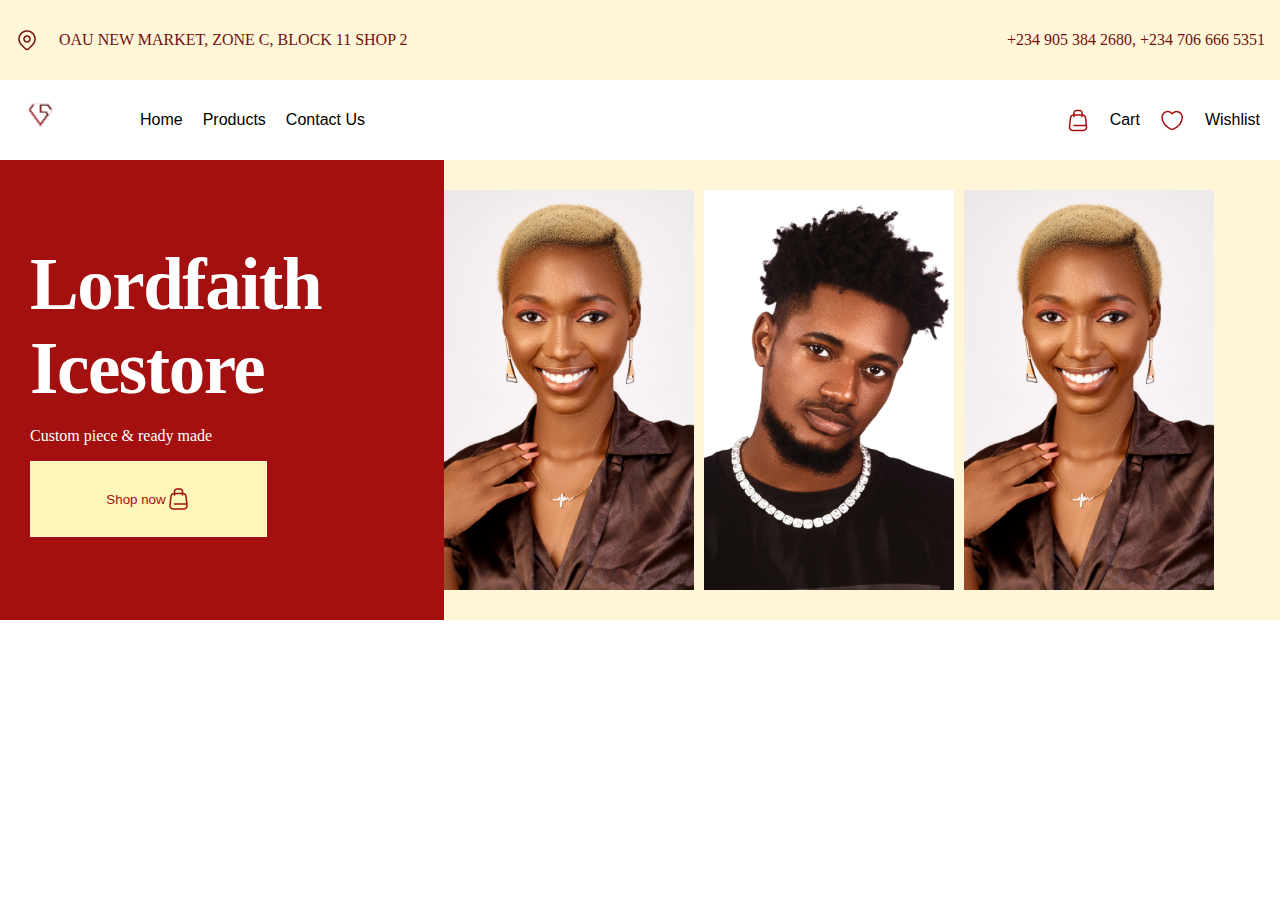
==== index.html @ 90802c3e "intro section added" ====
<!DOCTYPE html>
<html lang="en">
<head>
    <meta charset="UTF-8">
    <meta http-equiv="X-UA-Compatible" content="IE=edge">
    <meta name="viewport" content="width=device-width, initial-scale=1.0">
    <link rel="stylesheet" href="css/style.css">
    <title>Lord Faith Store</title>
</head>
<body>
    <nav>
        <div class="nav__one">
            <img src="img/LocationMarkerOutline.png" alt="">
            <p>OAU NEW MARKET, ZONE C, BLOCK 11 SHOP 2</p>
        </div>
       
        <p>+234 905 384 2680, +234 706 666 5351</p>
    </nav>
    <div class="nav__bottom">
        <div class="bottom__first">
            <img src="img/loggo 1.png" alt="">
            <ul>
                <li>Home</li>
                <li>Products</li>
                <li>Contact Us</li>
            </ul>
        </div>
        <div class="bottom__second">
            <div class="second__icon">
                <img src="img/shopping-bag.png" alt="">
                <p>Cart</p>
            </div>
            <div class="second__icon">
                <img src="img/heart.png" alt="">
                <p>Wishlist</p>
            </div>
        </div>
    </div>
    <div class="intro__all">
        <div class="intro">
            <div class="intro__contents">
                <h1>Lordfaith</h1>
                <h1>Icestore</h1>
                <p>Custom piece & ready made</p>
                
            </div>

            <button>
                Shop now
                <img src="img/shopping-bag (2).png" alt="">
            </button>
        
        </div>
        <div class="intro__imgs">
            <img src="img/Rectangle 22.png" alt="">
            <img src="img/Rectangle 21.png" alt="">
            <img src="img/Rectangle 22.png" alt="">
            <!-- <img src="img/Rectangle 23.png" alt=""> -->
        </div>
    </div>
  
</body>
</html>
---- css/style.css ----
body {
 margin: 0;
 padding: 0;
}

nav {
 display: flex;
 justify-content: space-between;
 align-items: center;
 background: #fff6d8;
 padding: 15px;
 color: #720f0f;
}

.nav__one {
 display: flex;
 align-items: center;
 
}

.nav__one>img {
 margin-right: 20px;
}

.nav__bottom {
 display: flex;
 align-items: center;
 justify-content: space-between;
 font-family: Arial, Helvetica, sans-serif;
}

.bottom__first {
 display: flex;
 align-items: center;
}

.bottom__first> img {
 height: 80px;
}

.bottom__first > ul {
 display: flex;
}

.bottom__first>ul>li {
 list-style: none;
 margin-left: 20px;
}

.bottom__second {
 display: flex;
 align-items: center;
}

.second__icon {
 display: flex;
 align-items: center;
 margin-right: 20px;
}

.second__icon>p {
 margin-left: 20px;
}
.intro__all {
 display: flex;
}
.intro {
 background: #a40f0f;
 width: 30%;
 color: #ffffff;
 height: 400px;
 display: flex;
 justify-content: center;
 /* align-items: center; */
 flex-direction: column;
 padding: 30px;
}
/* .intro__contents {
 text-align: center;
} */
.intro__contents >h1 {
 font-weight: 600;
 font-size: 73px;
 margin: 0;
 padding: 0;
 
 /* line-height: 76px; */
 letter-spacing: -0.02em;

}

.intro > button {
 width: 237px;
 height: 76px;
 background: #FFF6B9;
 color: #a40f0f;
 display: flex;
 justify-content: center;
 align-items: center;
 border:1px solid #fff6d8;
}

.intro__imgs {
 display: flex;
 align-items: center;
 background: #fff6d8;
 flex: 1;
}

.intro__imgs>img {
 margin-right: 10px;
 max-width: 400px;
 height:  400px;
}
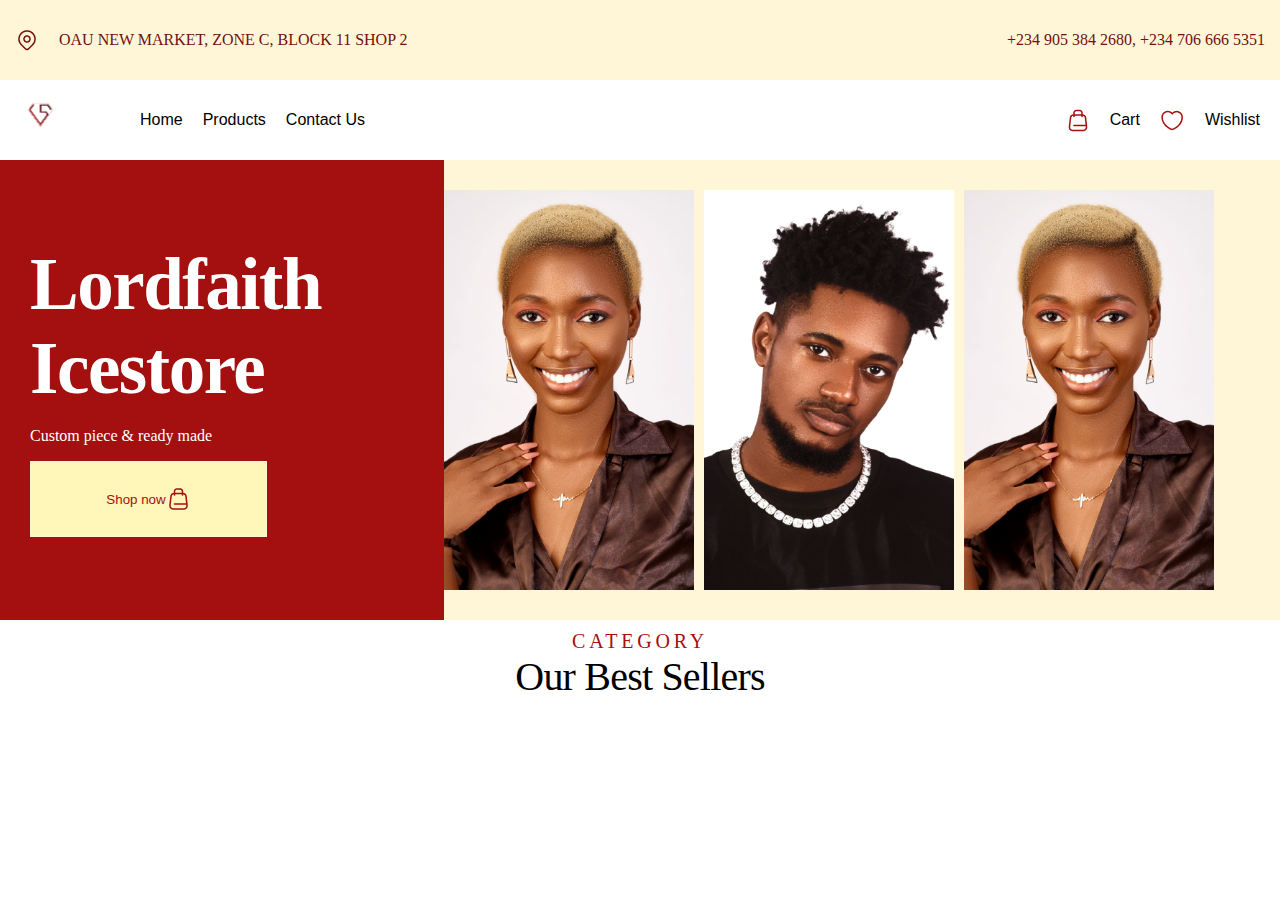
==== commit 0458a68f: "images for best sellers section added" ====
--- a/index.html
+++ b/index.html
@@ -58,6 +58,13 @@
             <!-- <img src="img/Rectangle 23.png" alt=""> -->
         </div>
     </div>
+    <section class="best__sellers">
+        <p>Category</p>
+        <h2>our best sellers</h2>
+    </section>
+    <section class="our__products">
+
+    </section>
   
 </body>
 </html>--- a/css/style.css
+++ b/css/style.css
@@ -111,4 +111,34 @@
  margin-right: 10px;
  max-width: 400px;
  height:  400px;
+}
+
+/* best sellers style */
+
+.best__sellers {
+ padding: 10px;
+}
+.best__sellers > p {
+ text-transform: uppercase;
+ text-align: center;
+ font-family: 'Figtree';
+ font-style: normal;
+ font-weight: 400;
+ font-size: 20px;
+ /* line-height: 76px; */
+ letter-spacing: 0.19em;
+ color: #A40F0F;
+ margin: 0;
+}
+
+.best__sellers > h2 {
+ text-transform: capitalize;
+ text-align: center;
+ font-family: 'Figtree';
+ font-style: normal;
+ font-weight: 400;
+ font-size: 40px;
+ /* line-height: 76px; */
+ letter-spacing: -0.02em;
+ margin: 0;
 }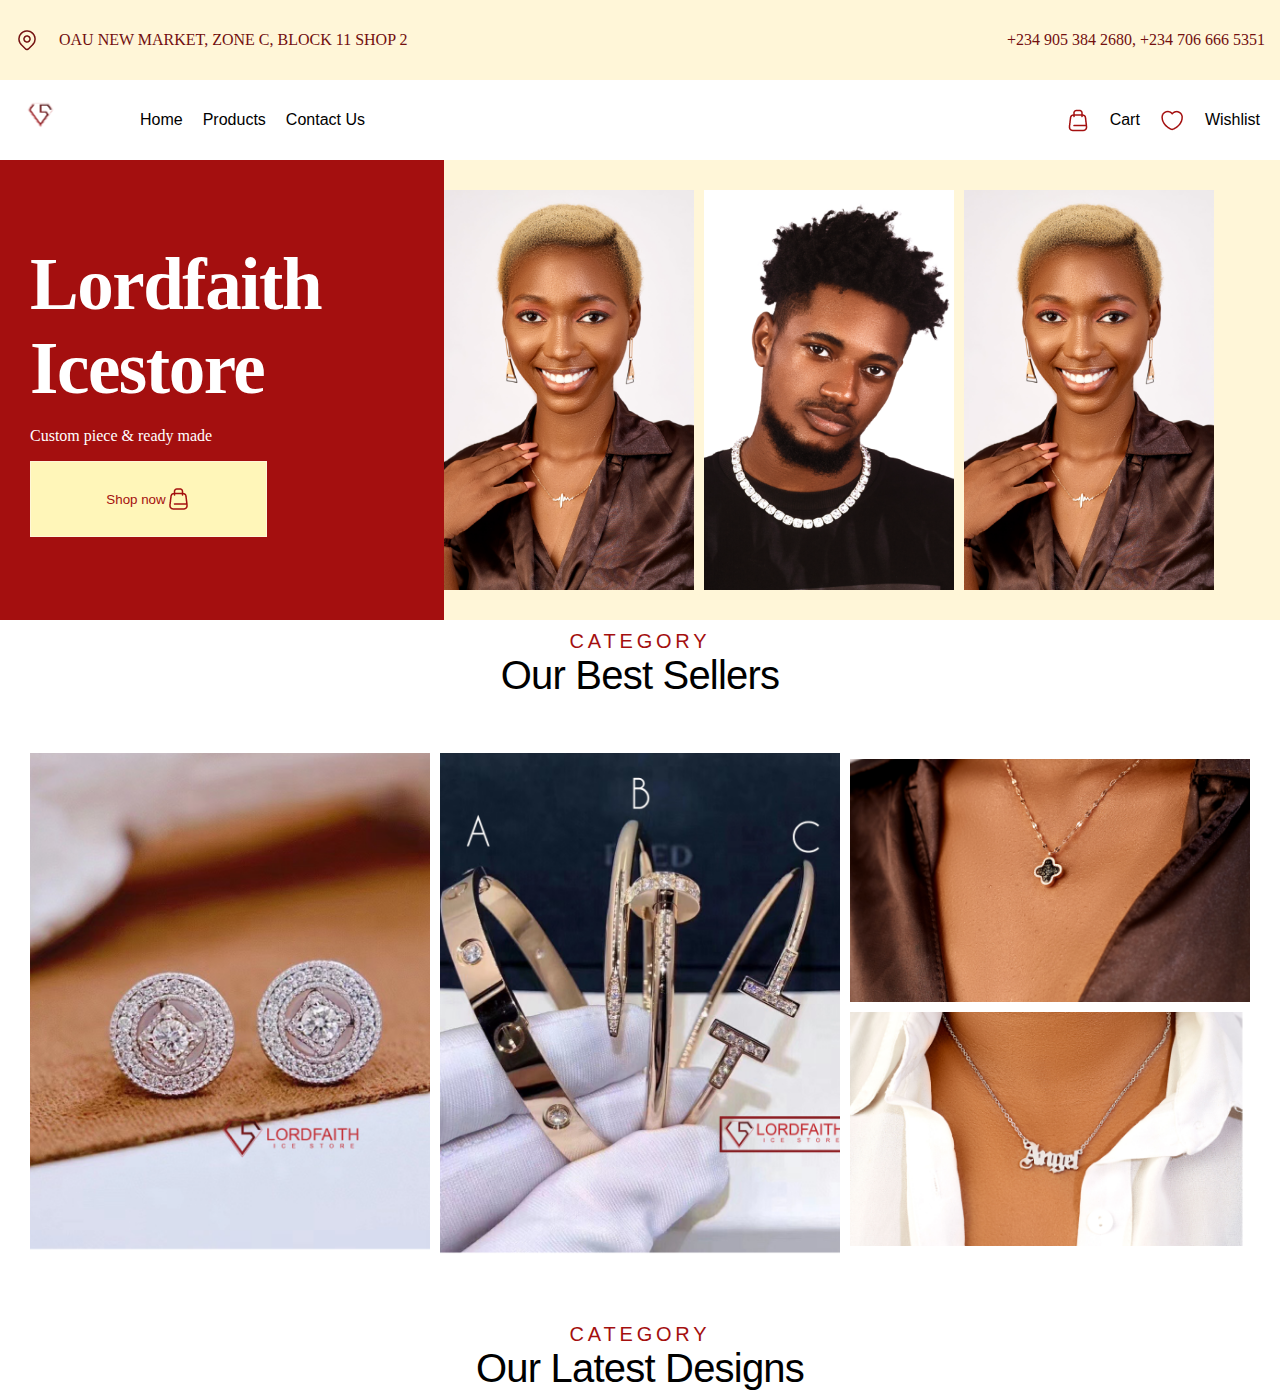
==== commit 8a35db8a: "completed best sellers section" ====
--- a/index.html
+++ b/index.html
@@ -61,9 +61,25 @@
     <section class="best__sellers">
         <p>Category</p>
         <h2>our best sellers</h2>
+
+        <div class="best__sellers_imgs">
+            <div class="img_one">
+                <img src="img/Rectangle 25.png" alt="">
+            </div>
+
+            <div class="img_two">
+                <img src="img/Rectangle 26.png" alt="">
+            </div>
+            <div class="img_three">
+                <img src="img/Rectangle 27.png" alt="">
+                <img src="img/Rectangle 28.png" alt="">
+
+            </div>
+        </div>
     </section>
     <section class="our__products">
-
+        <p>Category</p>
+        <h2>our latest designs</h2>
     </section>
   
 </body>
--- a/css/style.css
+++ b/css/style.css
@@ -117,6 +117,7 @@
 
 .best__sellers {
  padding: 10px;
+
 }
 .best__sellers > p {
  text-transform: uppercase;
@@ -129,6 +130,7 @@
  letter-spacing: 0.19em;
  color: #A40F0F;
  margin: 0;
+ font-family: Arial, Helvetica, sans-serif;
 }
 
 .best__sellers > h2 {
@@ -141,4 +143,59 @@
  /* line-height: 76px; */
  letter-spacing: -0.02em;
  margin: 0;
+ font-family: Arial, Helvetica, sans-serif;
+}
+
+.best__sellers_imgs {
+ display: flex;
+ /* flex-direction: column; */
+ justify-content: center;
+ align-items: center;
+ padding: 50px;
+}
+
+.img_one>img,
+.img_two> img,
+.img_three>img{
+ width: 400px;
+ margin: 5px;
+}
+
+.img_three {
+ display: flex;
+ flex-direction: column;
+ margin-bottom: 6px;
+ /* justify-content: space-between; */
+}
+
+/* our prducts style */
+.our__products  {
+
+}
+
+.our__products>p {
+ text-transform: uppercase;
+ text-align: center;
+ font-family: 'Figtree';
+ font-style: normal;
+ font-weight: 400;
+ font-size: 20px;
+ /* line-height: 76px; */
+ letter-spacing: 0.19em;
+ color: #A40F0F;
+ margin: 0;
+ font-family: Arial, Helvetica, sans-serif;
+}
+
+.our__products>h2 {
+ text-transform: capitalize;
+ text-align: center;
+ font-family: 'Figtree';
+ font-style: normal;
+ font-weight: 400;
+ font-size: 40px;
+ /* line-height: 76px; */
+ letter-spacing: -0.02em;
+ margin: 0;
+ font-family: Arial, Helvetica, sans-serif;
 }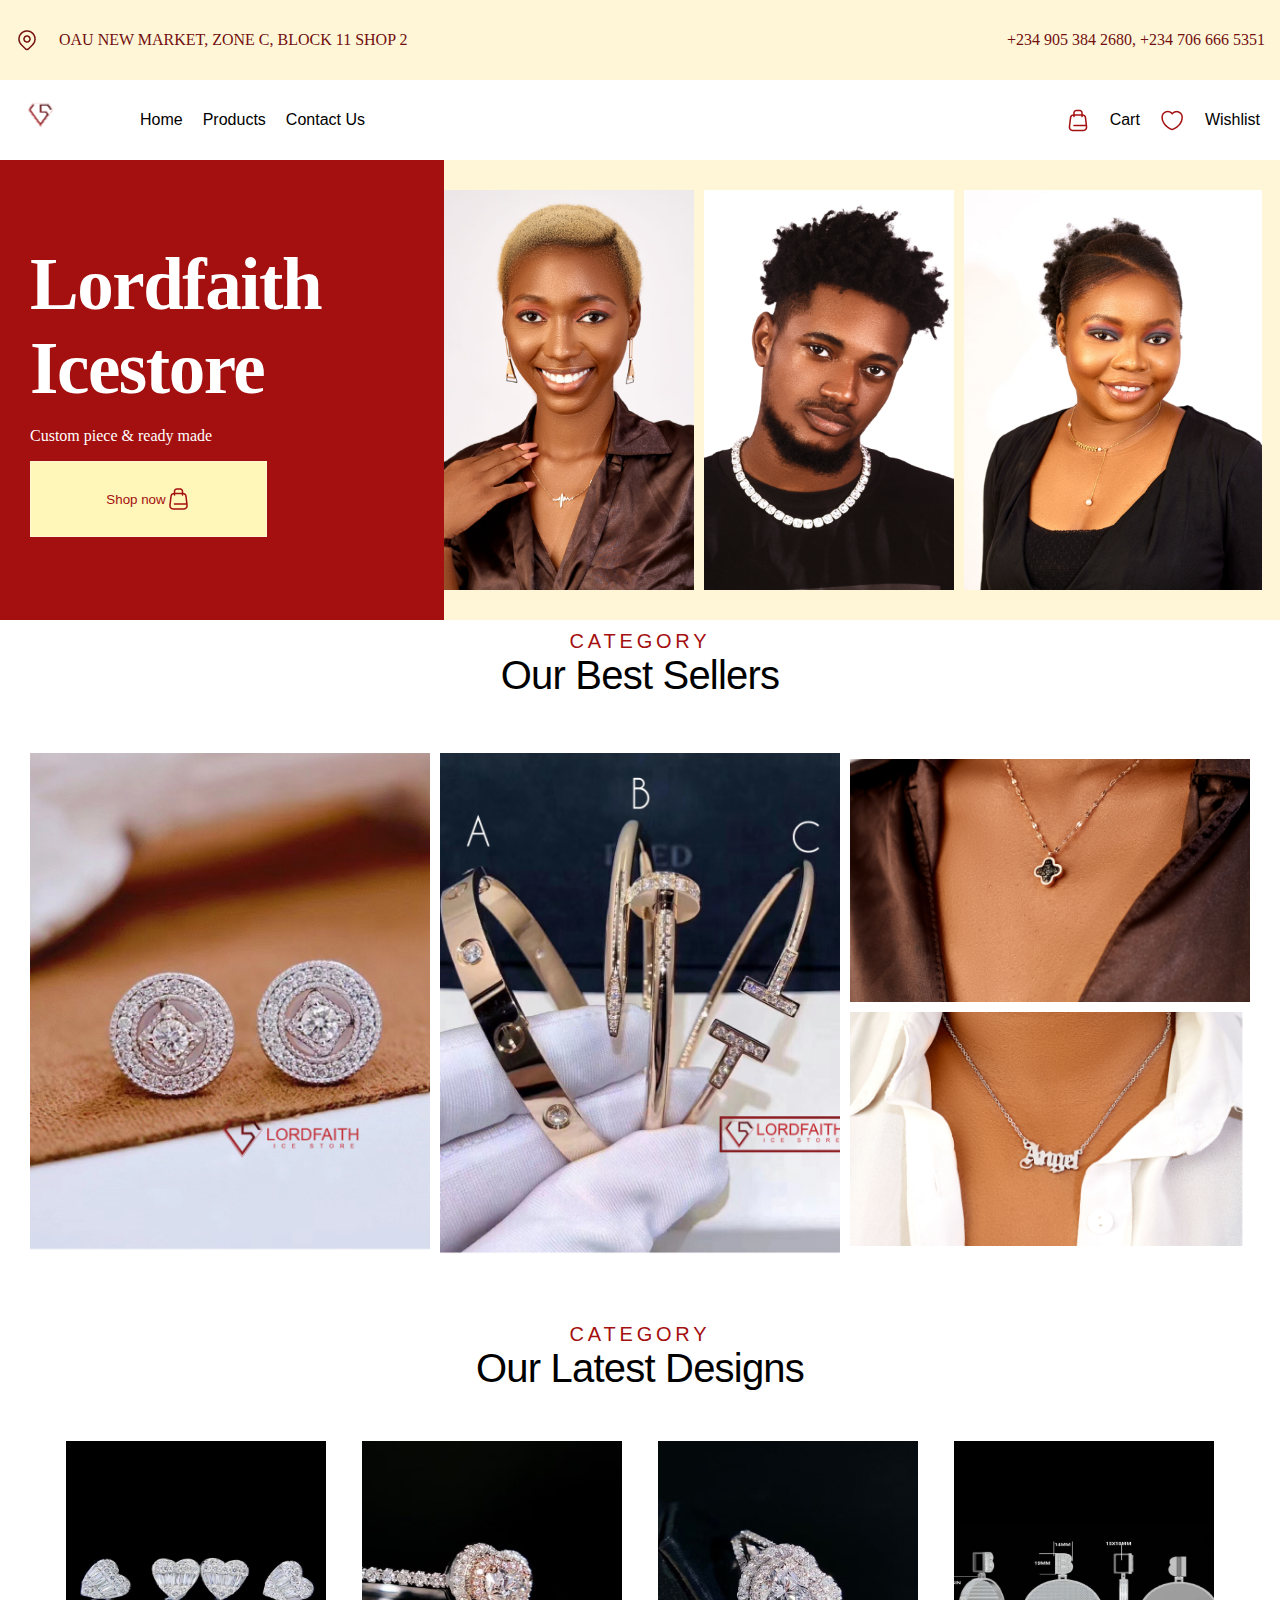
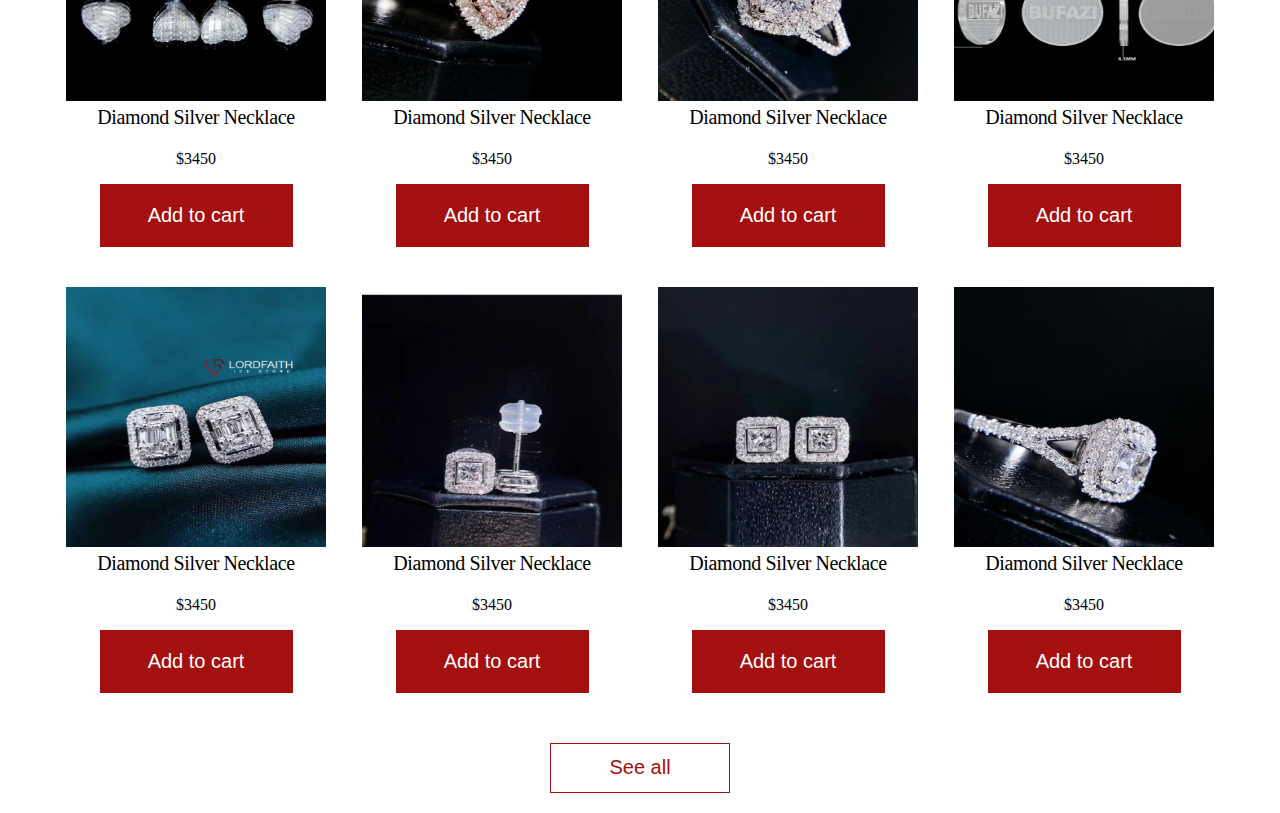
==== commit eac0a102: "our products section" ====
--- a/index.html
+++ b/index.html
@@ -54,8 +54,8 @@
         <div class="intro__imgs">
             <img src="img/Rectangle 22.png" alt="">
             <img src="img/Rectangle 21.png" alt="">
-            <img src="img/Rectangle 22.png" alt="">
-            <!-- <img src="img/Rectangle 23.png" alt=""> -->
+            <!-- <img src="img/Rectangle 22.png" alt=""> -->
+            <img src="img/Rectangle 23 (2).png" alt="">
         </div>
     </div>
     <section class="best__sellers">
@@ -80,6 +80,91 @@
     <section class="our__products">
         <p>Category</p>
         <h2>our latest designs</h2>
+
+        <div class="all__products">
+            <!-- single product -->
+            <div class="product__details">
+                <img src="img/Rectangle 29.png" alt="">
+                
+                <h2>Diamond Silver Necklace</h2>
+                <p>$3450</p>
+                <button>Add to cart</button>
+            </div>
+            <!-- end of sinle product -->
+
+            <!-- single product -->
+            <div class="product__details">
+                <img src="img/Rectangle 29 (1).png" alt="">
+            
+                <h2>Diamond Silver Necklace</h2>
+                <p>$3450</p>
+                <button>Add to cart</button>
+            </div>
+            <!-- end of sinle product -->
+
+            <!-- single product -->
+            <div class="product__details">
+                <img src="img/Rectangle 29 (2).png" alt="">
+            
+                <h2>Diamond Silver Necklace</h2>
+                <p>$3450</p>
+                <button>Add to cart</button>
+            </div>
+            <!-- end of sinle product -->
+
+            <!-- single product -->
+            <div class="product__details">
+                <img src="img/Rectangle 29 (3).png" alt="">
+            
+                <h2>Diamond Silver Necklace</h2>
+                <p>$3450</p>
+                <button>Add to cart</button>
+            </div>
+            <!-- end of sinle product -->
+
+            <!-- single product -->
+            <div class="product__details">
+                <img src="img/Rectangle 29 (4).png" alt="">
+            
+                <h2>Diamond Silver Necklace</h2>
+                <p>$3450</p>
+                <button>Add to cart</button>
+            </div>
+            <!-- end of sinle product -->
+
+            <!-- single product -->
+            <div class="product__details">
+                <img src="img/Rectangle 29 (5).png" alt="">
+            
+                <h2>Diamond Silver Necklace</h2>
+                <p>$3450</p>
+                <button>Add to cart</button>
+            </div>
+            <!-- end of sinle product -->
+
+            <!-- single product -->
+            <div class="product__details">
+                <img src="img/Rectangle 29 (6).png" alt="">
+            
+                <h2>Diamond Silver Necklace</h2>
+                <p>$3450</p>
+                <button>Add to cart</button>
+            </div>
+            <!-- end of sinle product -->
+
+            <!-- single product -->
+            <div class="product__details">
+                <img src="img/Rectangle 29 (7).png" alt="">
+            
+                <h2>Diamond Silver Necklace</h2>
+                <p>$3450</p>
+                <button>Add to cart</button>
+            </div>
+            <!-- end of sinle product -->
+        </div>
+        <div class="see_all">
+            <button>See all</button>
+        </div>
     </section>
   
 </body>
--- a/css/style.css
+++ b/css/style.css
@@ -170,7 +170,7 @@
 
 /* our prducts style */
 .our__products  {
-
+  margin-bottom: 20px;
 }
 
 .our__products>p {
@@ -198,4 +198,71 @@
  letter-spacing: -0.02em;
  margin: 0;
  font-family: Arial, Helvetica, sans-serif;
+}
+
+.all__products {
+ display: flex;
+ flex-wrap:  wrap;
+ justify-content: space-evenly;
+ padding: 30px;
+
+}
+
+.product__details {
+ display: flex;
+ justify-content: center;
+ align-items: center;
+ flex-direction: column;
+ max-width: 350px;
+ margin: 20px 0;
+}
+
+.product__details > img {
+ width: 260px;
+ height: 260px;
+}
+
+.product__details > h2 {
+ text-align: center;
+ font-family: 'Figtree';
+ font-style: normal;
+ font-weight: 500;
+ font-size: 20px;
+ letter-spacing: -0.02em;
+ margin: 5px;
+}
+
+.product__details > h2 {
+ font-family: 'Figtree';
+ font-style: normal;
+ font-weight: 400;
+ font-size: 20px;
+ letter-spacing: -0.02em;
+ margin: 5px;
+}
+
+.product__details > button {
+ width: 193px;
+ height: 63px;
+ background: #A40F0F;
+ color: #ffffff;
+ border: 1px solid #A40F0F;
+ font-size: 20px;
+ font-weight: 500;
+}
+
+.see_all {
+ display: flex;
+ justify-content: center;
+ align-items: center;
+}
+
+.see_all>button {
+ width: 180px;
+ height: 50px;
+ background: #ffffff;
+ color: #A40F0F;
+ border: 1px solid #A40F0F;
+ font-size: 20px;
+ font-weight: 500;
 }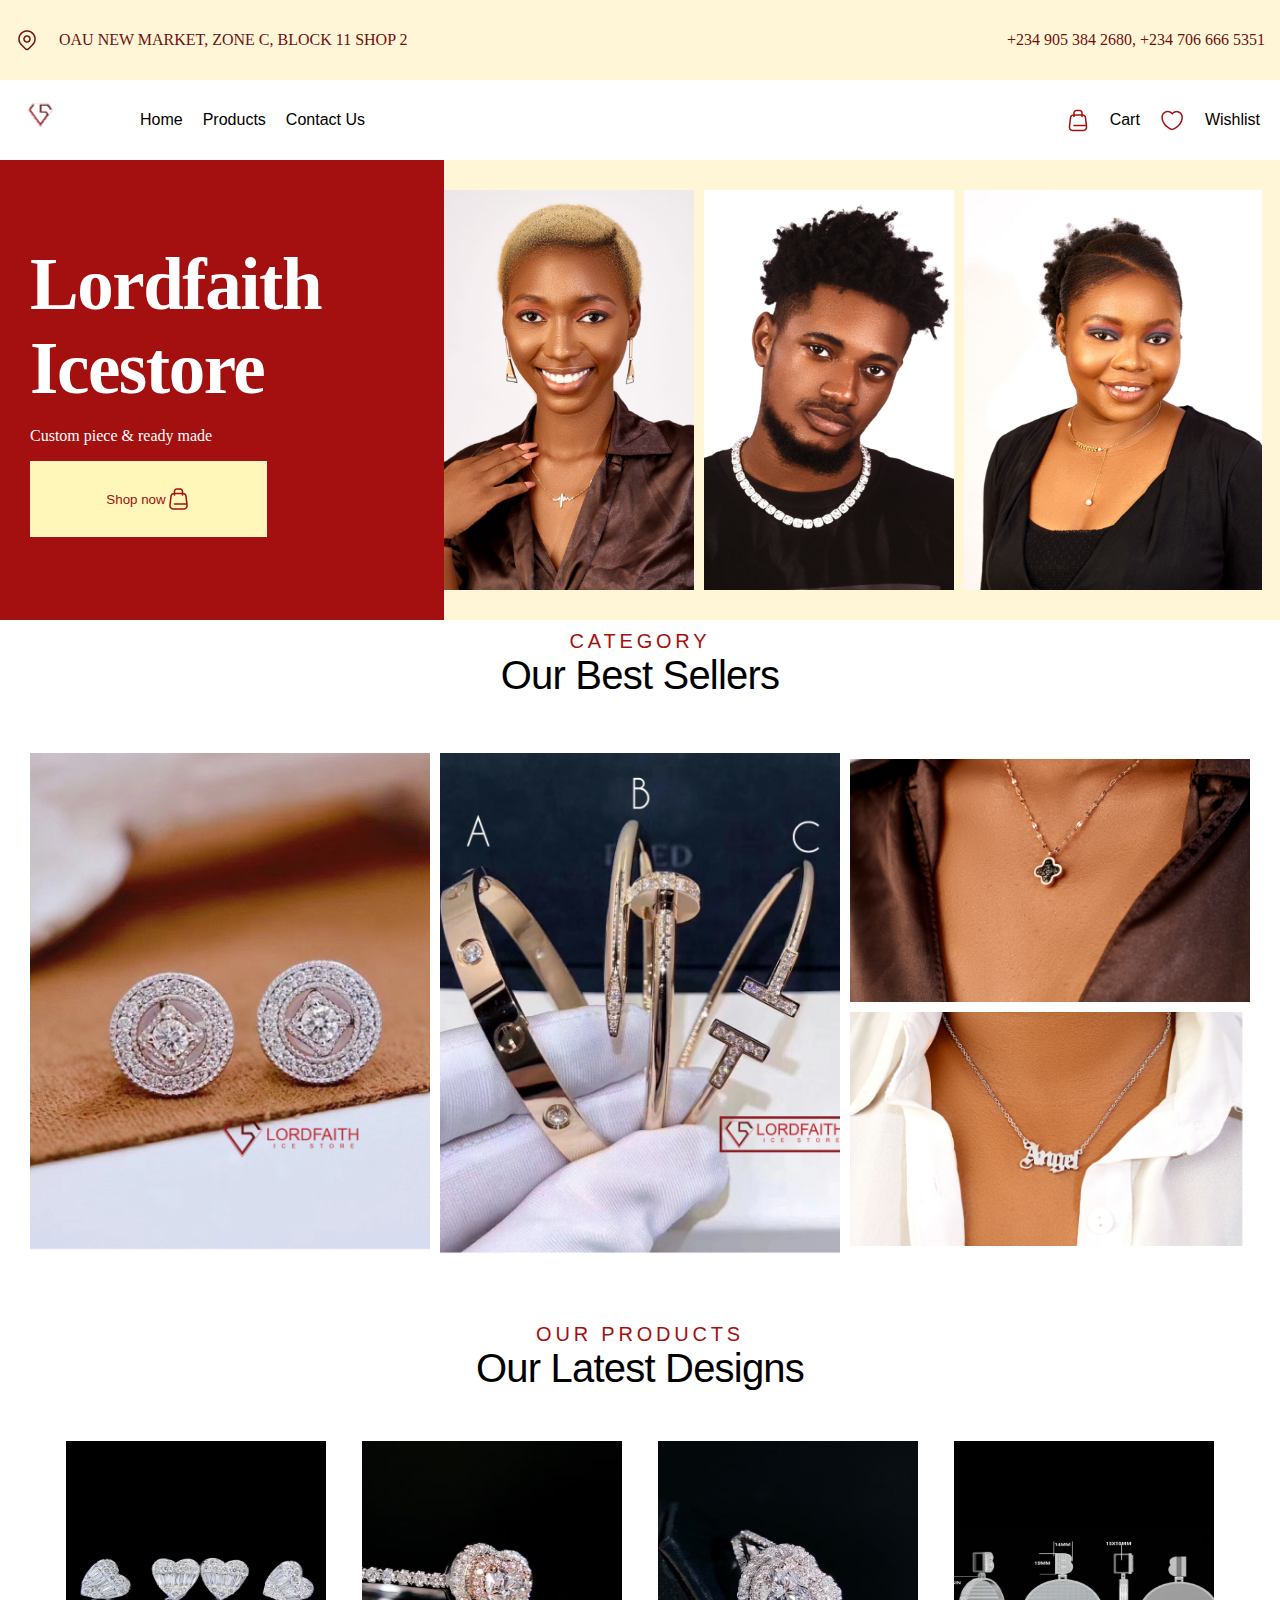
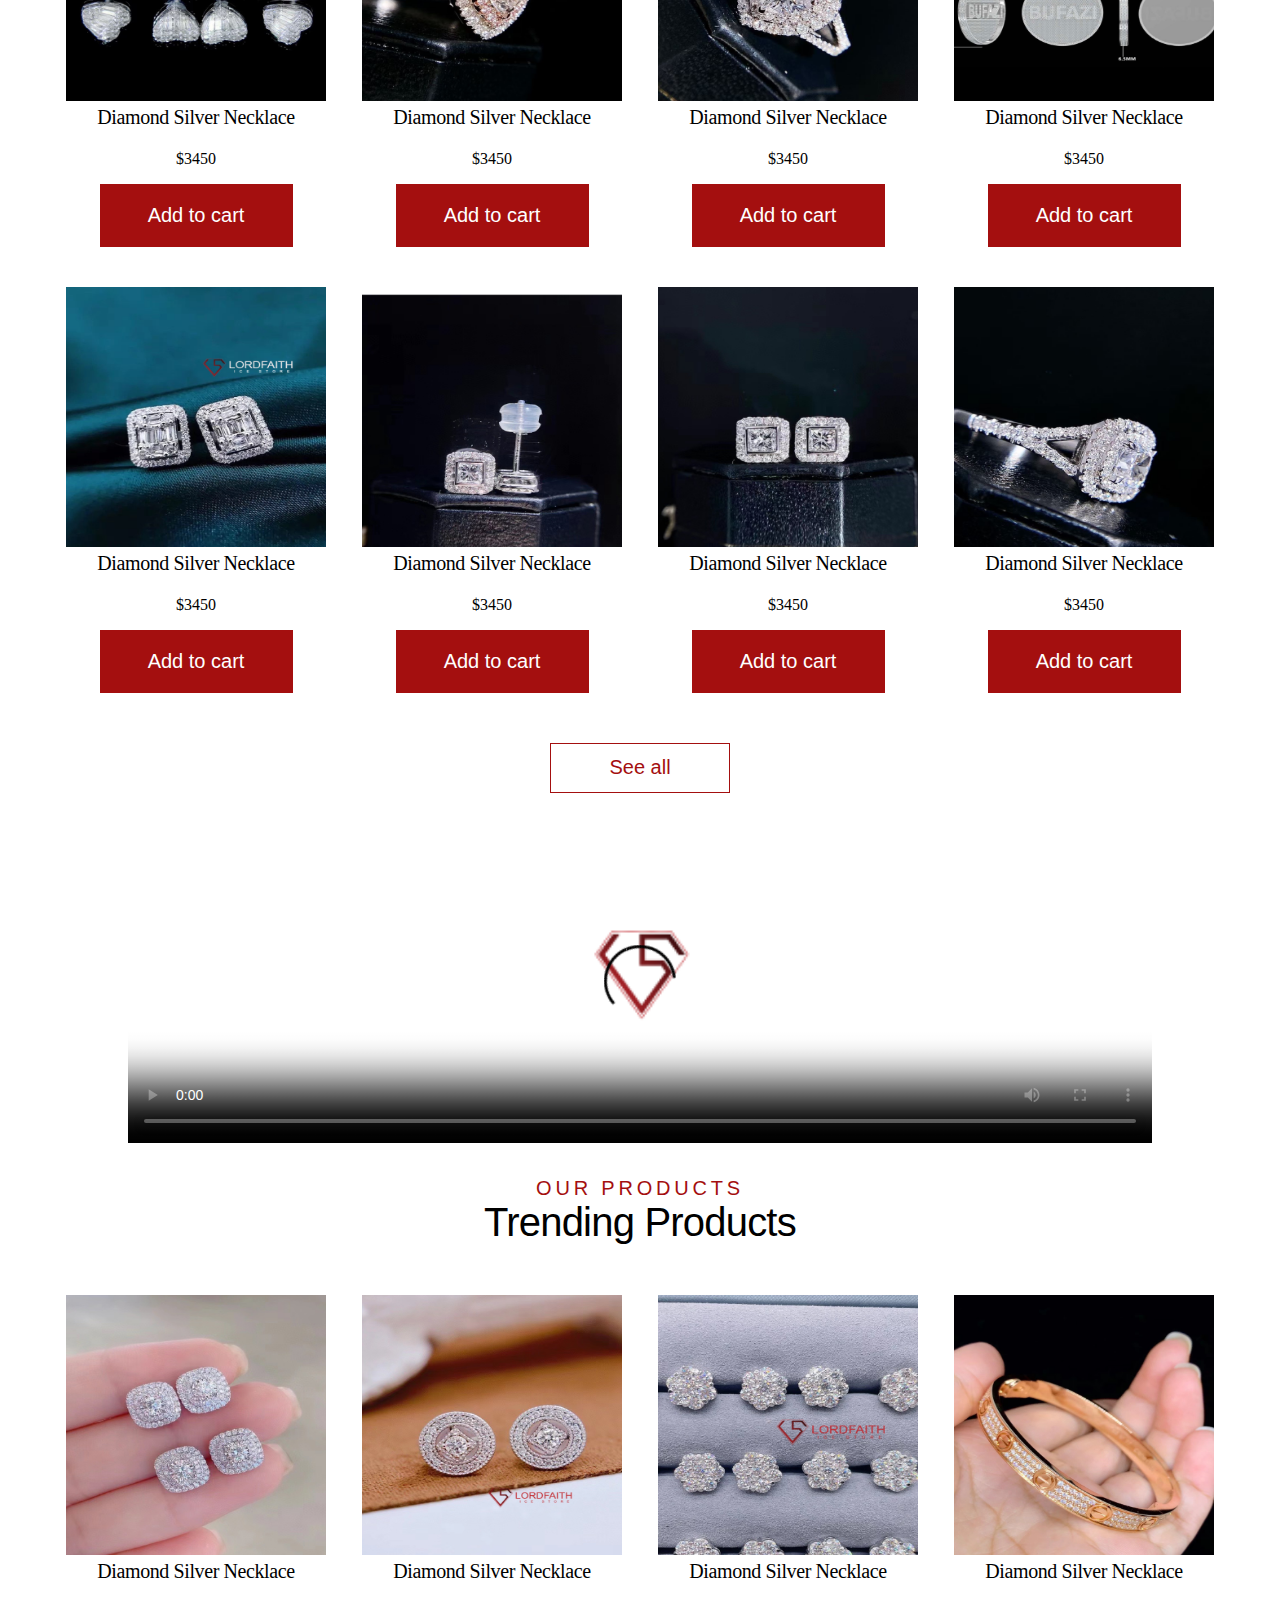
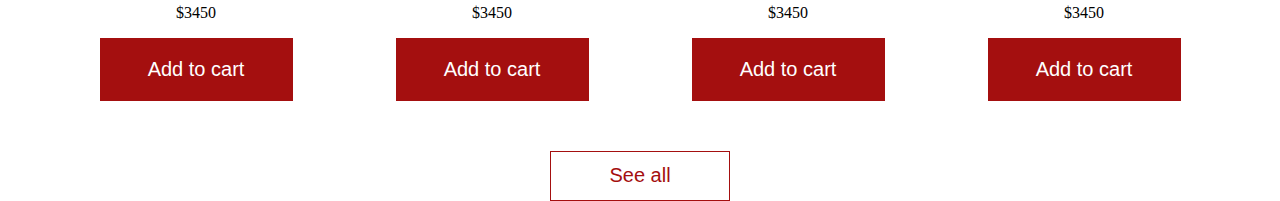
==== commit 540a2dbc: "trending products and video section added" ====
--- a/index.html
+++ b/index.html
@@ -78,7 +78,7 @@
         </div>
     </section>
     <section class="our__products">
-        <p>Category</p>
+        <p>our products</p>
         <h2>our latest designs</h2>
 
         <div class="all__products">
@@ -166,6 +166,62 @@
             <button>See all</button>
         </div>
     </section>
-  
+    <section class="video__section">
+        <div class="video-controls hidden" id="video-controls">
+             <video src="" controls poster="img/loggo 1.png"></video>
+        </div>
+       
+    </section>
+    <section class="trending__products">
+        <p>our products</p>
+        <h2>trending products</h2>
+        
+        <div class="all__products">
+            <!-- single product -->
+            <div class="product__details">
+                <img src="img/Rectangle 29 (8).png" alt="">
+        
+                <h2>Diamond Silver Necklace</h2>
+                <p>$3450</p>
+                <button>Add to cart</button>
+            </div>
+            <!-- end of sinle product -->
+
+            <!-- single product -->
+            <div class="product__details">
+                <img src="img/Rectangle 29 (9).png" alt="">
+            
+                <h2>Diamond Silver Necklace</h2>
+                <p>$3450</p>
+                <button>Add to cart</button>
+            </div>
+            <!-- end of sinle product -->
+
+            <!-- single product -->
+            <div class="product__details">
+                <img src="img/Rectangle 29 (10).png" alt="">
+            
+                <h2>Diamond Silver Necklace</h2>
+                <p>$3450</p>
+                <button>Add to cart</button>
+            </div>
+            <!-- end of sinle product -->
+
+            <!-- single product -->
+            <div class="product__details">
+                <img src="img/Rectangle 29 (11).png" alt="">
+            
+                <h2>Diamond Silver Necklace</h2>
+                <p>$3450</p>
+                <button>Add to cart</button>
+            </div>
+            <!-- end of sinle product -->
+        </div>
+
+        <div class="see_all">
+            <button>See all</button>
+        </div>
+    </section>
+  <script src="js/index.js"></script>
 </body>
 </html>--- a/css/style.css
+++ b/css/style.css
@@ -173,6 +173,7 @@
   margin-bottom: 20px;
 }
 
+.trending__products>p,
 .our__products>p {
  text-transform: uppercase;
  text-align: center;
@@ -186,7 +187,7 @@
  margin: 0;
  font-family: Arial, Helvetica, sans-serif;
 }
-
+.trending__products>h2,
 .our__products>h2 {
  text-transform: capitalize;
  text-align: center;
@@ -265,4 +266,22 @@
  border: 1px solid #A40F0F;
  font-size: 20px;
  font-weight: 500;
+}
+
+.see_all>button:hover {
+  background:#A40F0F ;
+   color: #ffffff;
+}
+
+/* video section */
+.video__section {
+ display: flex;
+ justify-content: center;
+ align-items: center;
+ padding: 30px;
+}
+
+.video-controls > video {
+ width: 80vw;
+ height: 300px;
 }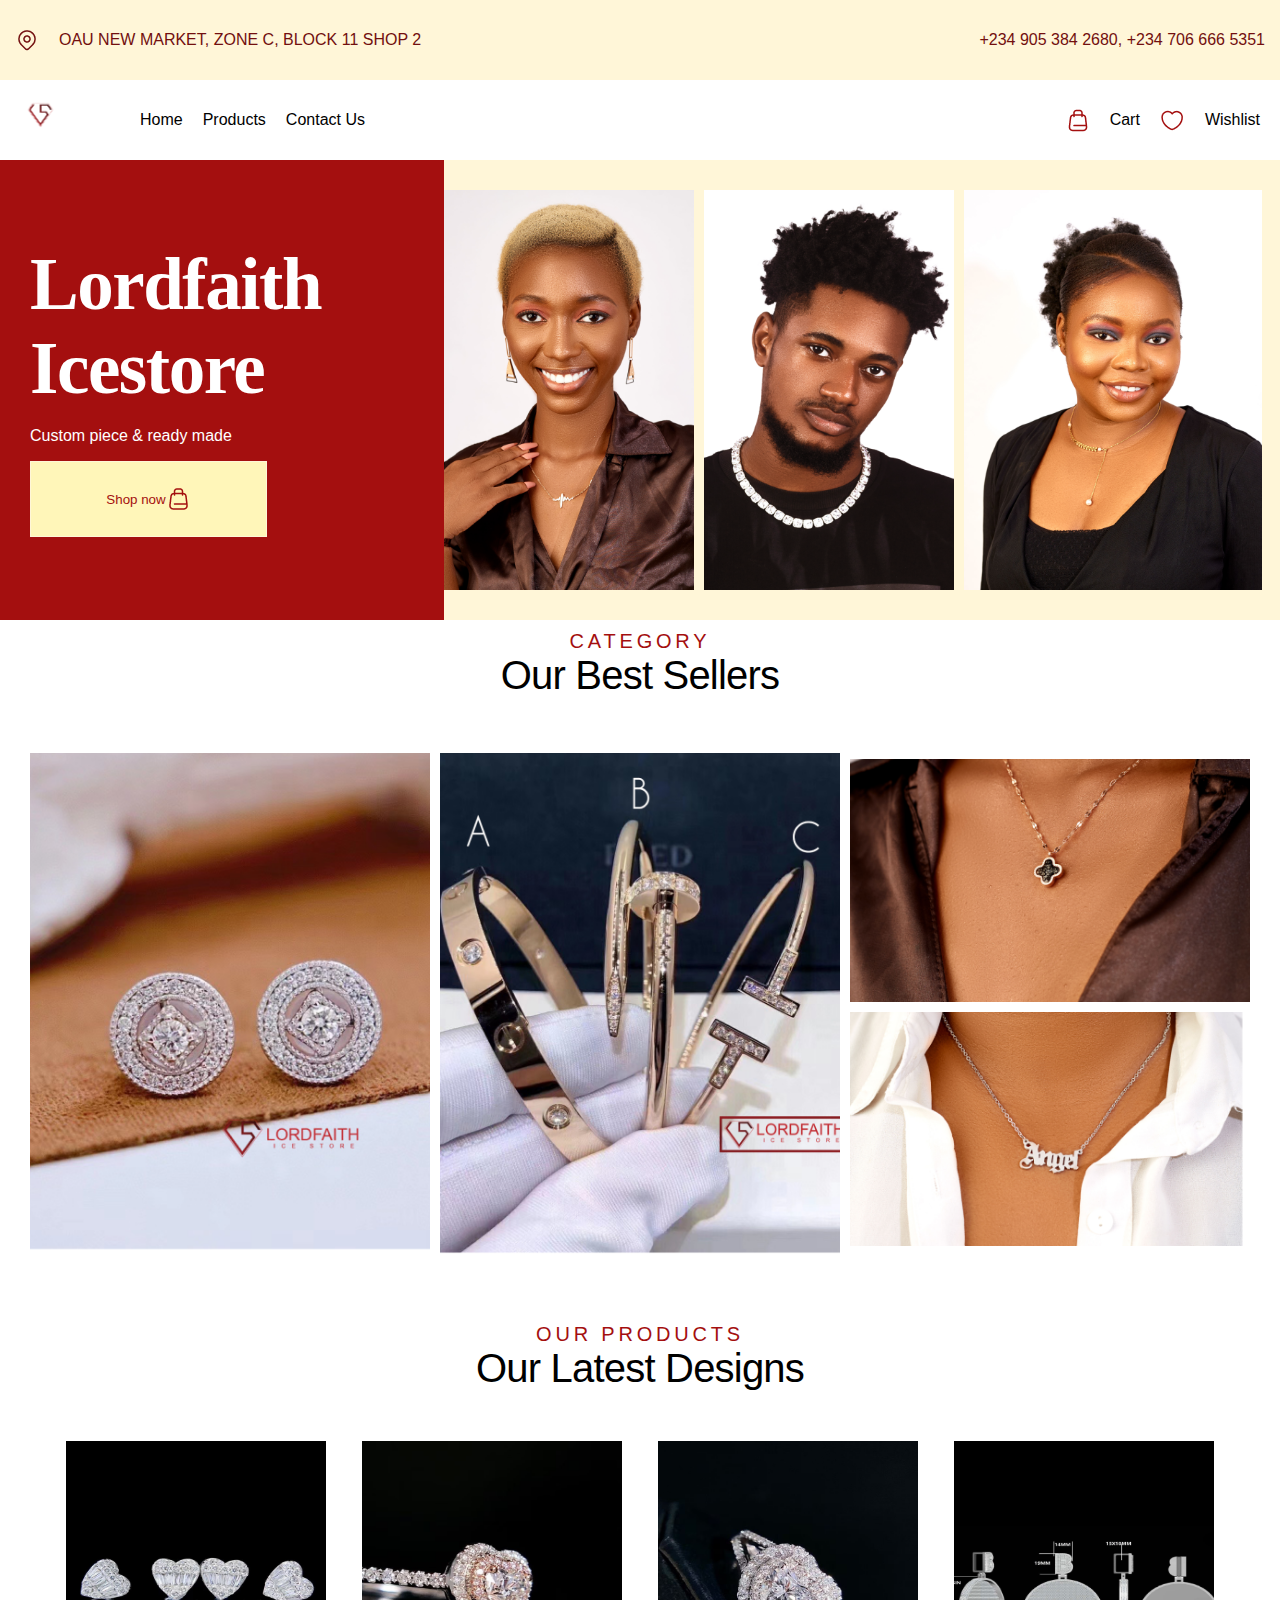
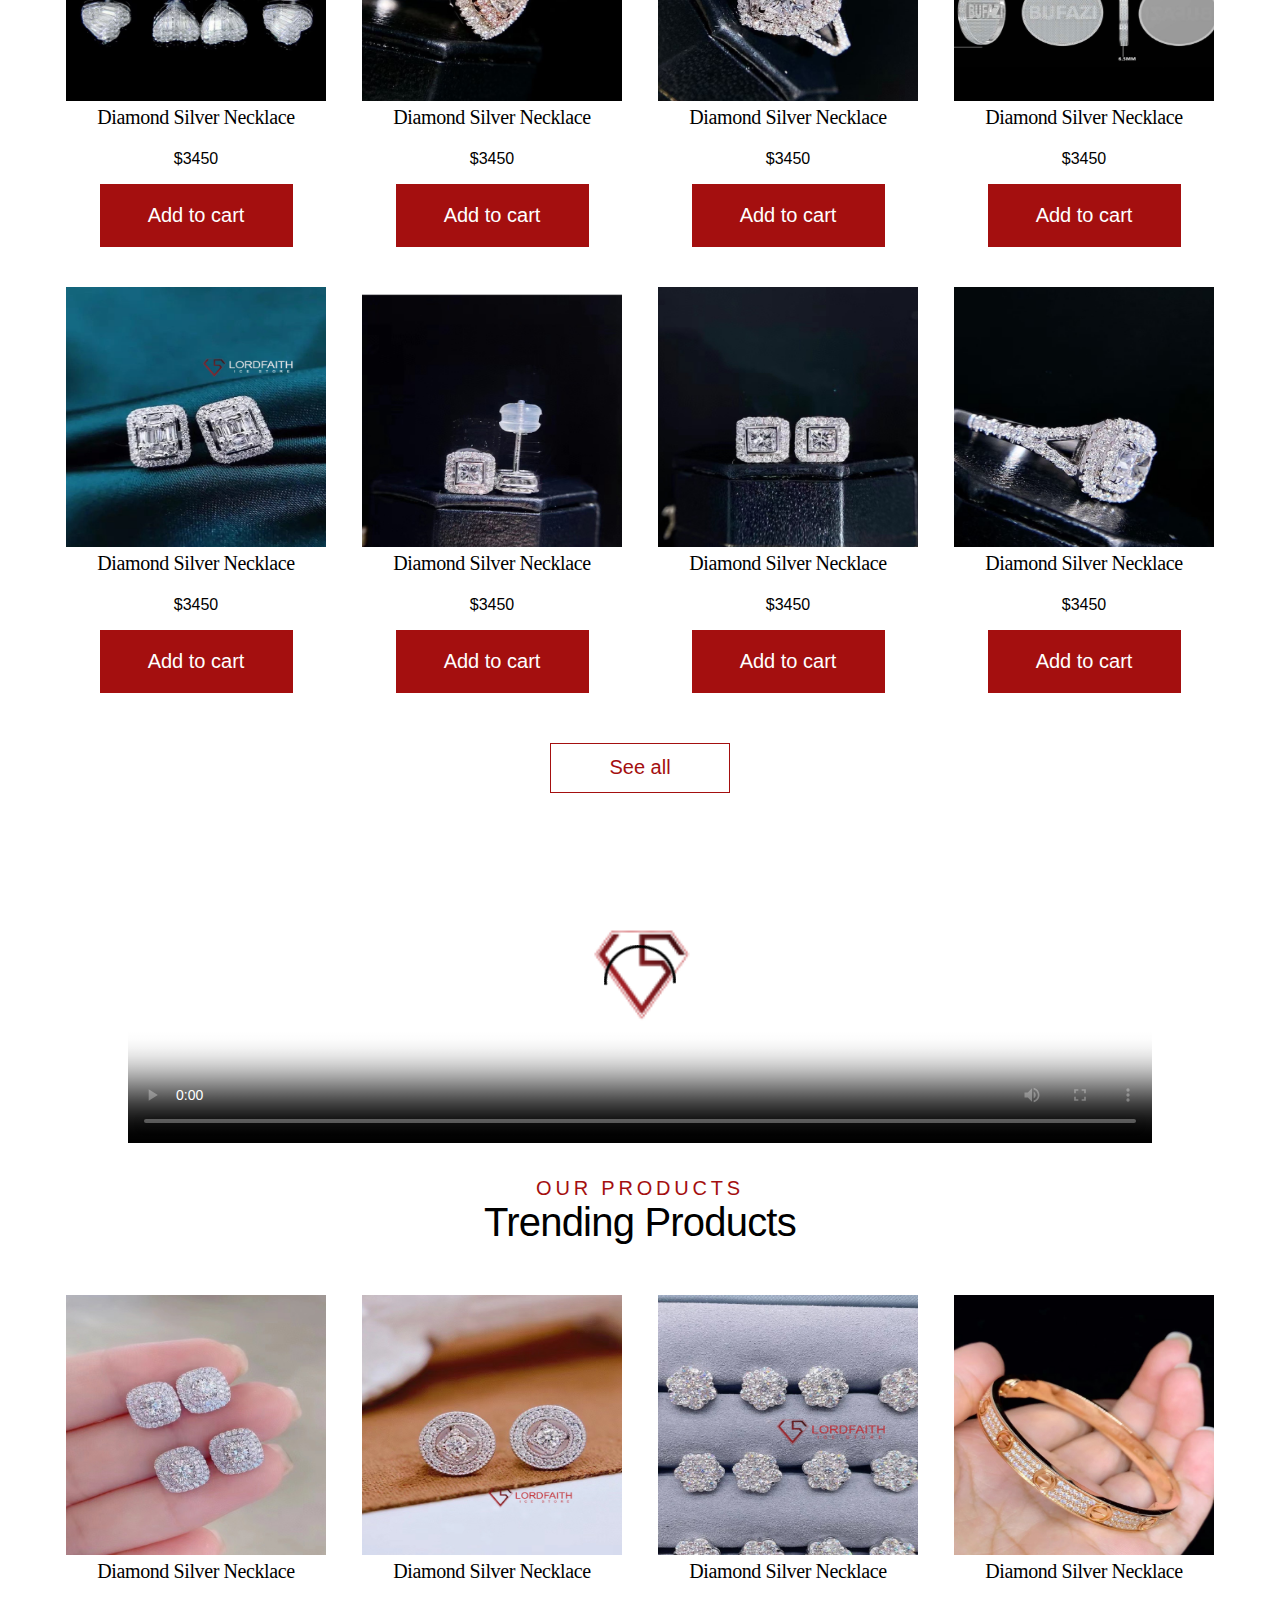
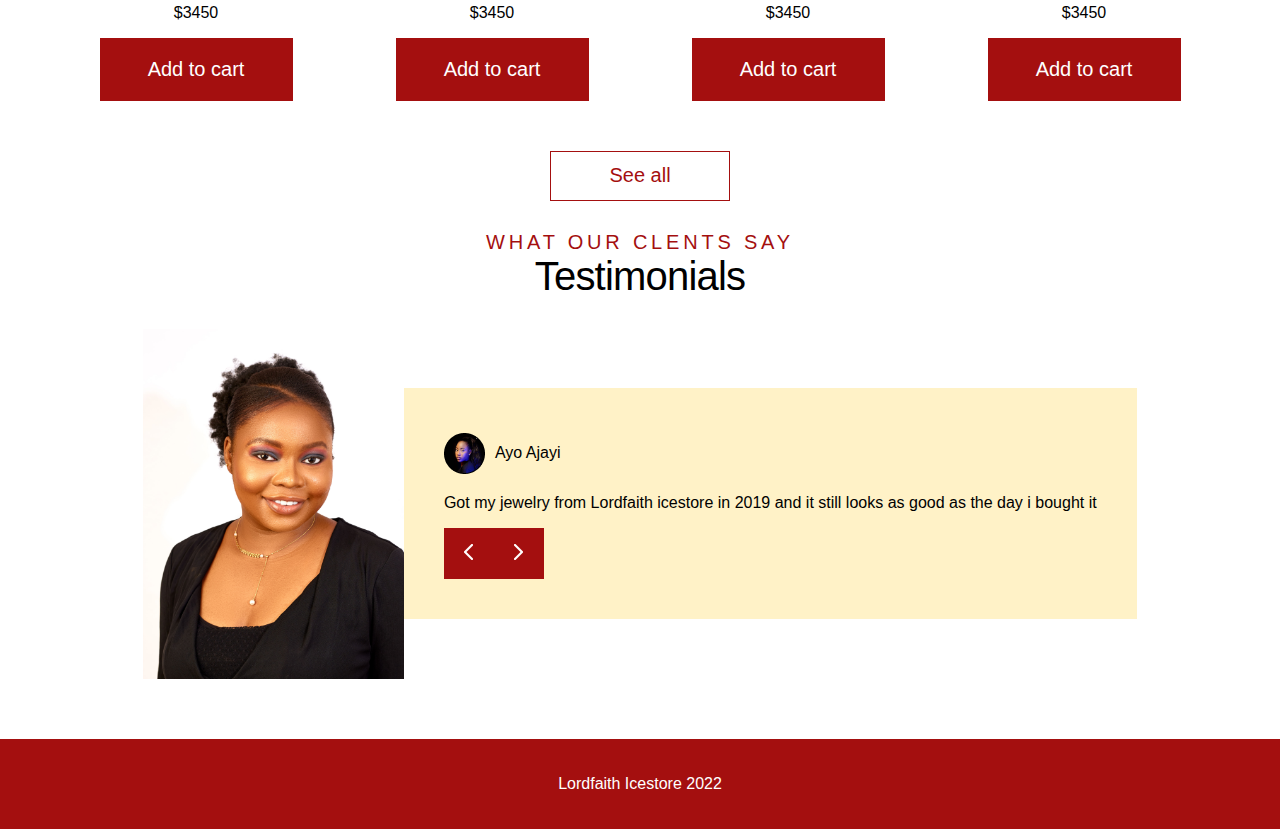
==== commit 91cbd313: "testimonials section added" ====
--- a/index.html
+++ b/index.html
@@ -222,6 +222,34 @@
             <button>See all</button>
         </div>
     </section>
+    <section class="testimonial">
+        <p>what our clents say</p>
+        <h2>testimonials</h2>
+
+        <div class="testimonial_item">
+            <img src="img/Rectangle 23 (2).png" alt="">
+            <div class="review">
+                <div class="rev_person">
+                    <img src="img/Ellipse 5.png" alt="">
+                    <p>Ayo Ajayi</p>
+                </div>
+                <div class="rev_text">
+                    <p>Got my jewelry from Lordfaith icestore in 2019 and it still looks as good as the day i bought it</p>
+                </div>
+                <div class="rev_btns">
+                    <button>
+                        <img src="img/Vector.png" alt="">
+                    </button>
+                    <button>
+                        <img src="img/Vector (1).png" alt="">
+                    </button>
+                </div>
+            </div>
+        </div>
+    </section>
+    <footer>
+        <p>Lordfaith Icestore 2022</p>
+    </footer>
   <script src="js/index.js"></script>
 </body>
 </html>--- a/css/style.css
+++ b/css/style.css
@@ -1,6 +1,7 @@
 body {
  margin: 0;
  padding: 0;
+ font-family: Arial, Helvetica, sans-serif;
 }
 
 nav {
@@ -83,7 +84,7 @@
  font-size: 73px;
  margin: 0;
  padding: 0;
- 
+ font-family: 'Times New Roman', Times, serif;
  /* line-height: 76px; */
  letter-spacing: -0.02em;
 
@@ -173,6 +174,7 @@
   margin-bottom: 20px;
 }
 
+.testimonial>p,
 .trending__products>p,
 .our__products>p {
  text-transform: uppercase;
@@ -187,6 +189,8 @@
  margin: 0;
  font-family: Arial, Helvetica, sans-serif;
 }
+
+.testimonial>h2,
 .trending__products>h2,
 .our__products>h2 {
  text-transform: capitalize;
@@ -284,4 +288,61 @@
 .video-controls > video {
  width: 80vw;
  height: 300px;
+}
+
+/* testimonial styling */
+.testimonial {
+ padding: 30px;
+}
+
+.testimonial_item {
+ display: flex;
+ align-items: center;
+ justify-content: center;
+ padding: 30px;
+}
+
+.testimonial_item>img {
+ height: 350px;
+}
+
+.rev_person {
+ display: flex;
+ align-items: center;
+}
+
+.rev_person>img {
+ margin-right: 10px;
+}
+
+.review {
+ background: #FFF2C7;
+ padding: 40px;
+}
+
+.rev_btns {
+ display: flex;
+ width: 100px;
+ justify-content: center;
+}
+
+.rev_btns>button {
+ width: 51px;
+ height: 51px;
+ left: 0px;
+ top: 0px;
+ background: #A40F0F;
+ border: 1px solid #A40F0F;
+ margin: 0;
+}
+
+/* footer styling */
+footer {
+ padding: 20px;
+ background: #A40F0F;
+ color: #ffffff;
+}
+
+footer>p{
+ text-align: center;
 }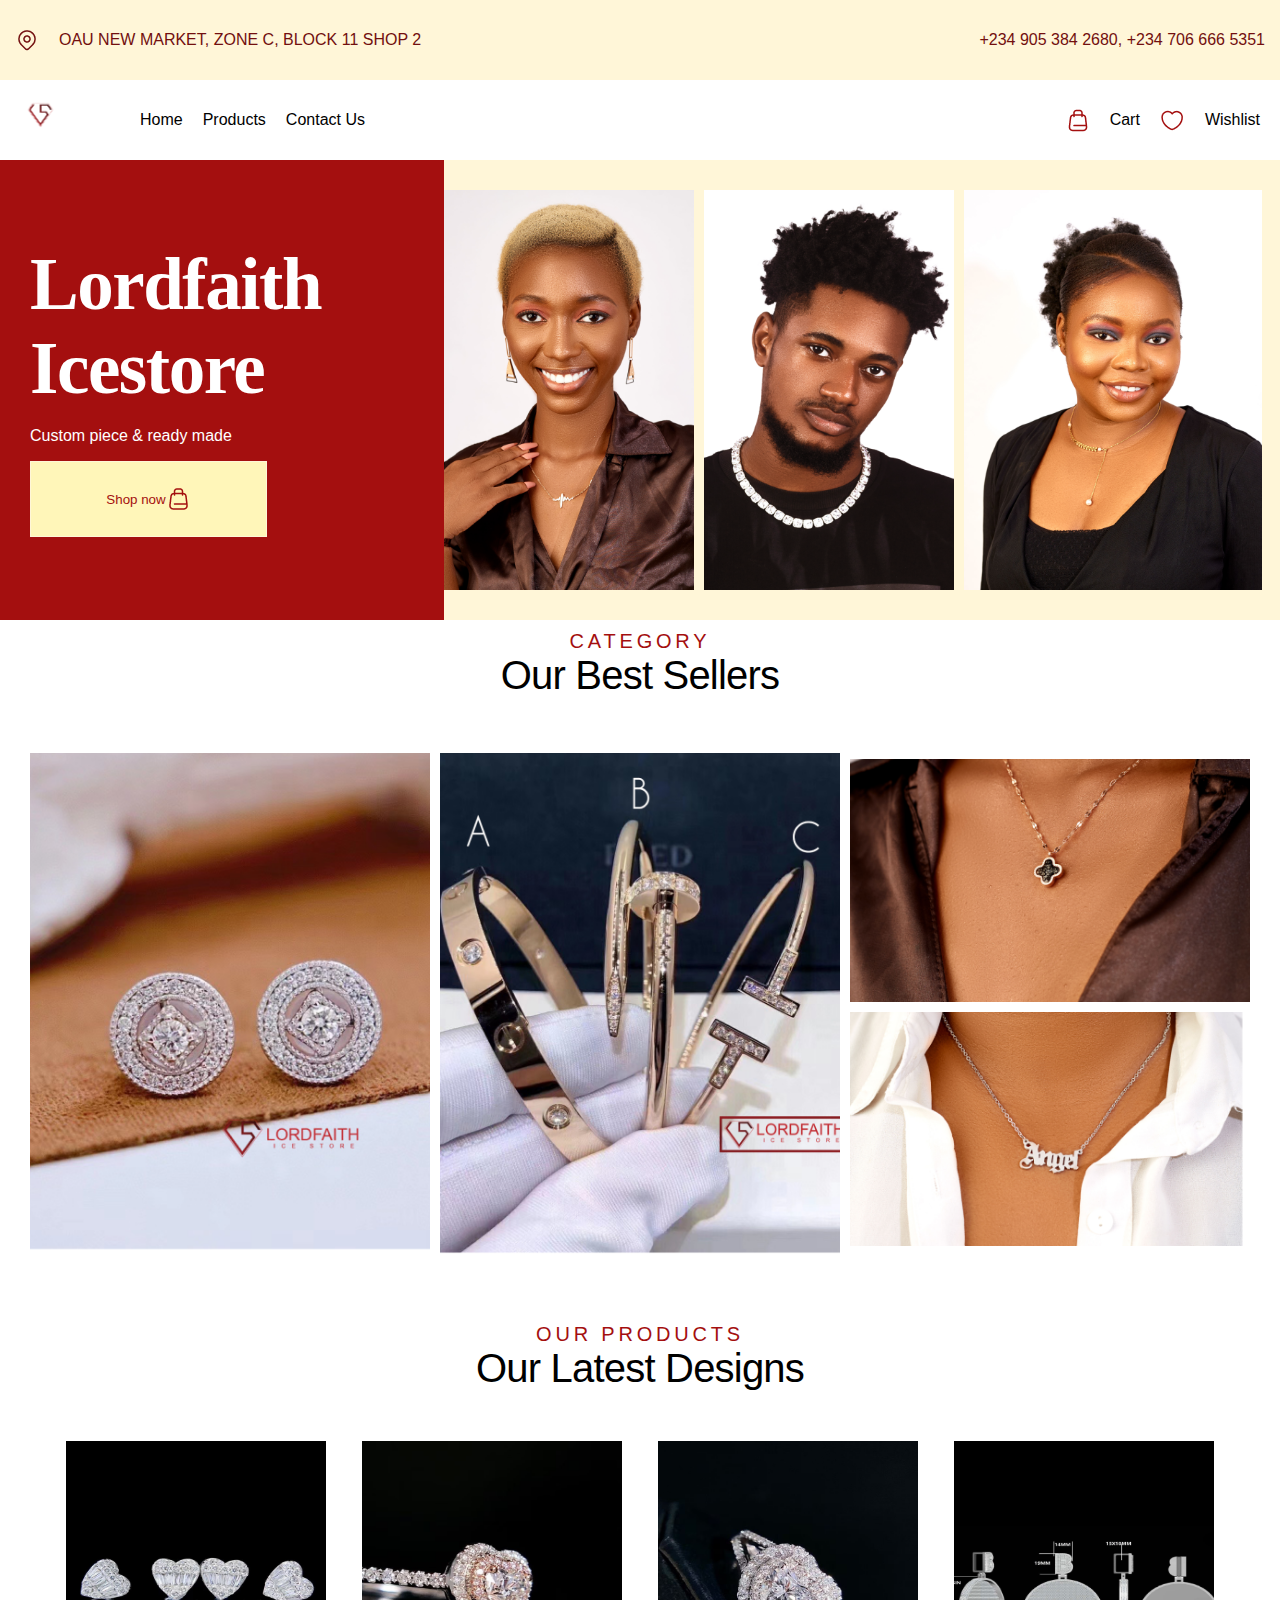
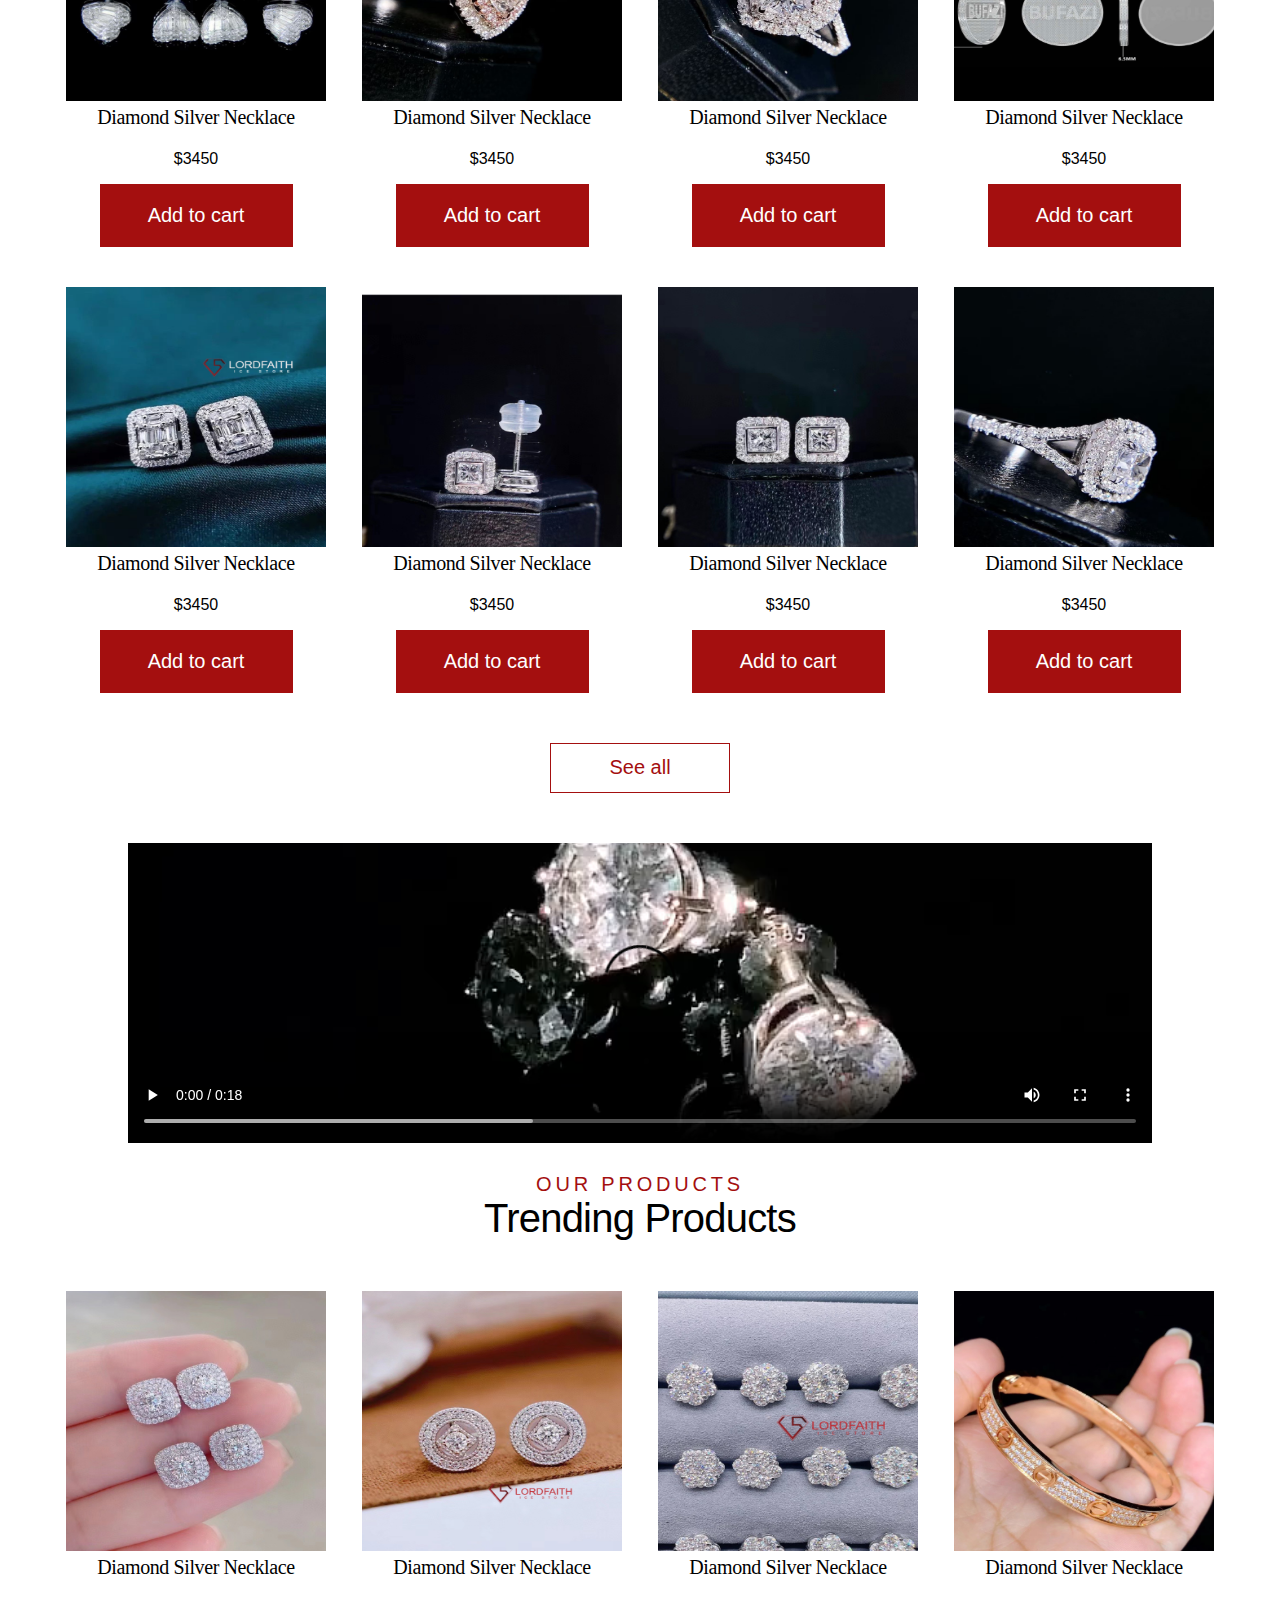
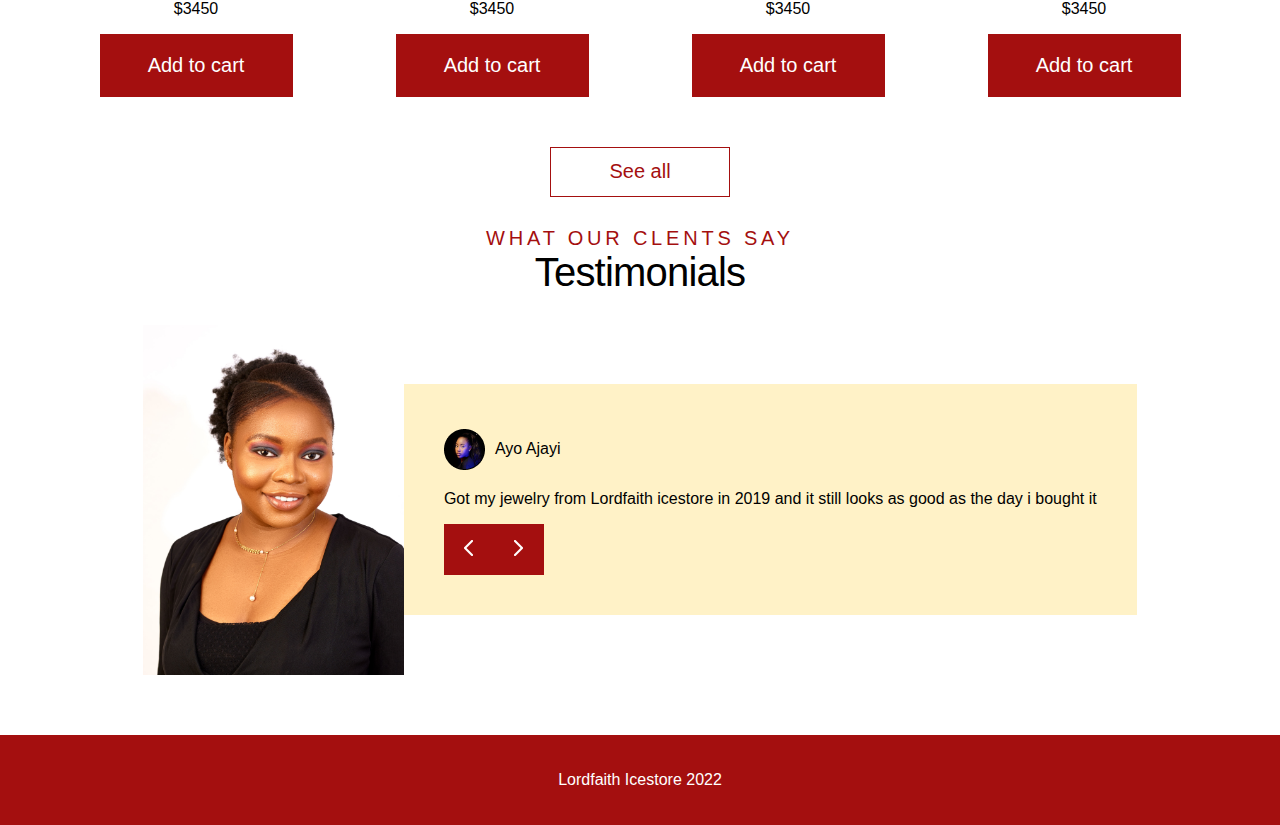
==== commit abaa17fb: "completed video section" ====
--- a/index.html
+++ b/index.html
@@ -3,7 +3,7 @@
 <head>
     <meta charset="UTF-8">
     <meta http-equiv="X-UA-Compatible" content="IE=edge">
-    <meta name="viewport" content="width=device-width, initial-scale=1.0">
+    <!-- <meta name="viewport" content="width=device-width, initial-scale=1.0"> -->
     <link rel="stylesheet" href="css/style.css">
     <title>Lord Faith Store</title>
 </head>
@@ -166,9 +166,14 @@
             <button>See all</button>
         </div>
     </section>
+    <!-- preloader
+    <div class="preloader">
+        <img src="preloader.gif" alt="preloader" class="preloader__item" />
+    </div> -->
+
     <section class="video__section">
         <div class="video-controls hidden" id="video-controls">
-             <video src="" controls poster="img/loggo 1.png"></video>
+            <video src="./LFstore.mp4" controls ></video>
         </div>
        
     </section>
--- a/css/style.css
+++ b/css/style.css
@@ -284,11 +284,16 @@
  align-items: center;
  padding: 30px;
 }
-
+.video-controls {
+ width: 80vw;
+  height: 300px;
+}
 .video-controls > video {
- width: 80vw;
+ width: 100%;
  height: 300px;
-}
+ object-fit: cover;
+}
+
 
 /* testimonial styling */
 .testimonial {
@@ -345,4 +350,25 @@
 
 footer>p{
  text-align: center;
+}
+
+/* preloader */
+.preloader {
+ position: fixed;
+ top: 0;
+ left: 0;
+ right: 0;
+ bottom: 0;
+ background: var(--clr-white);
+ display: grid;
+ justify-content: center;
+ align-items: center;
+ visibility: visible;
+ z-index: 999;
+ transition: var(--transition);
+}
+
+.hide-preloader {
+ z-index: -999;
+ visibility: hidden;
 }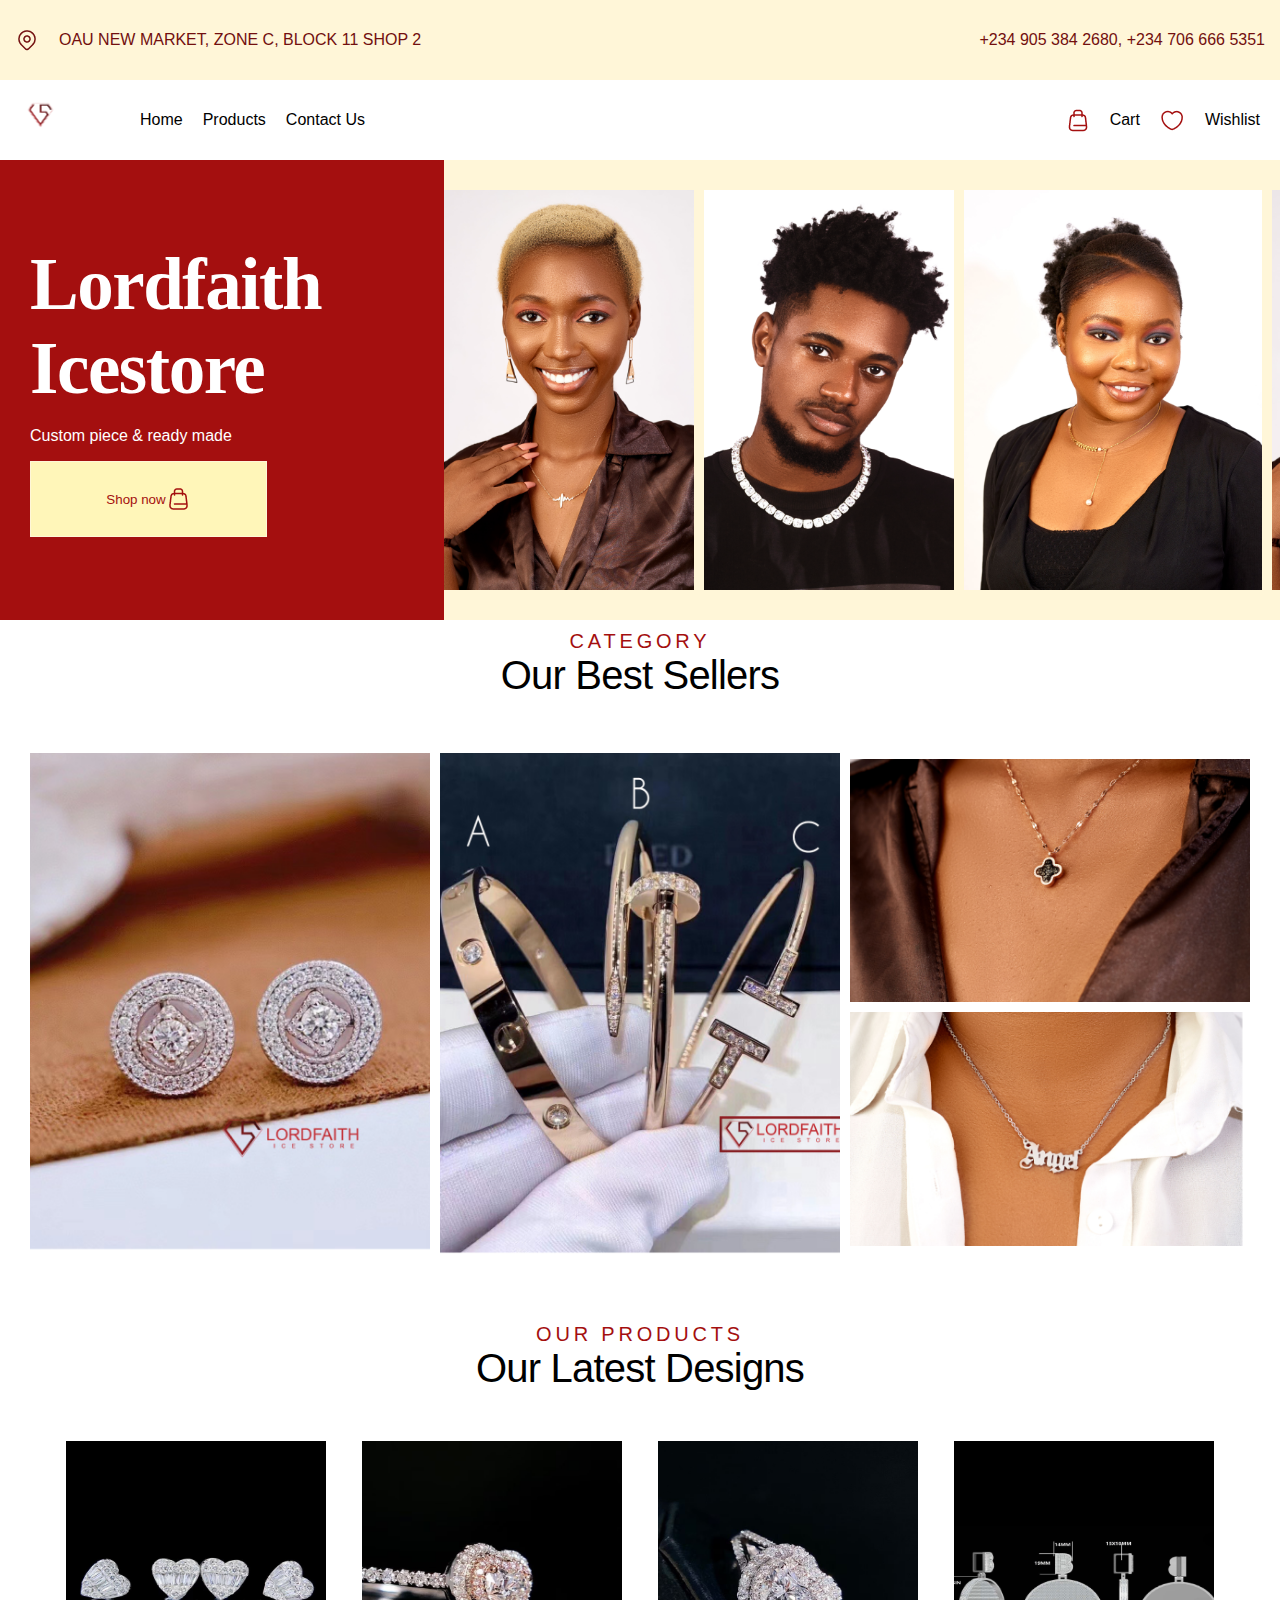
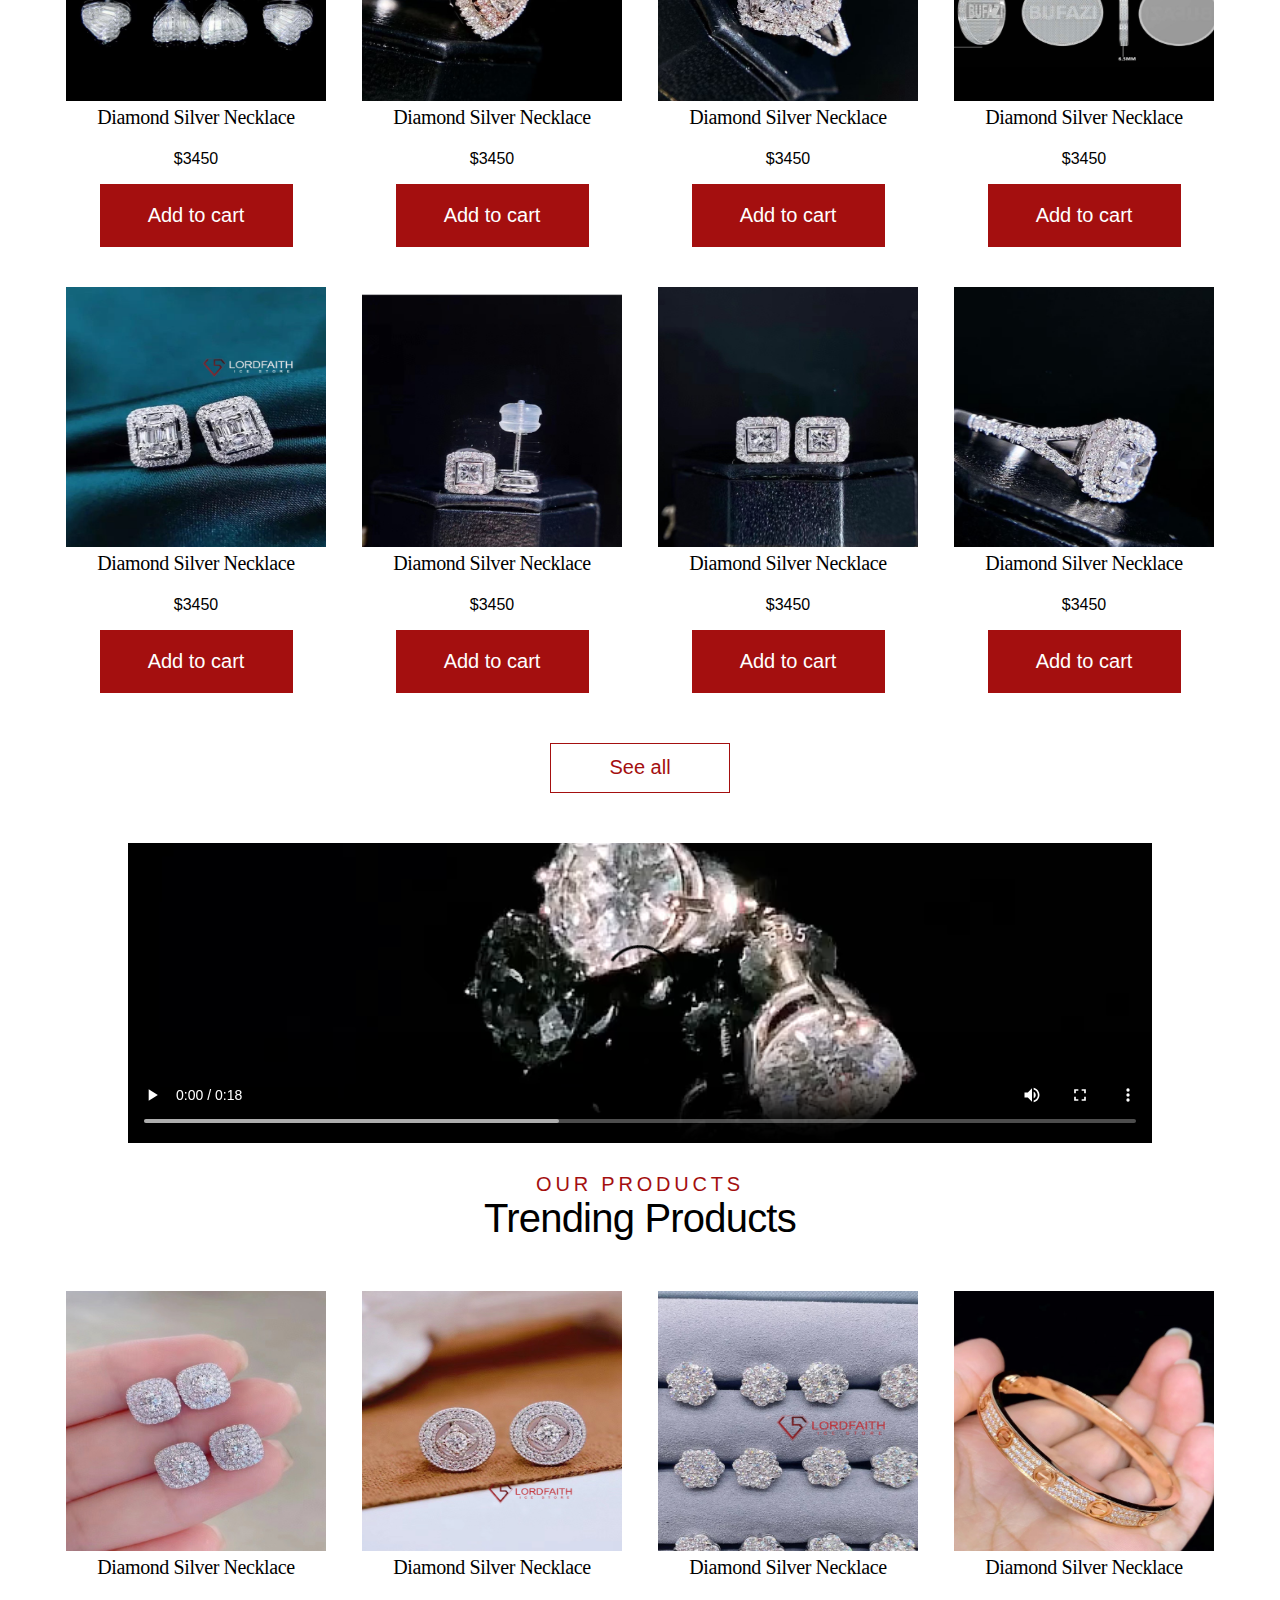
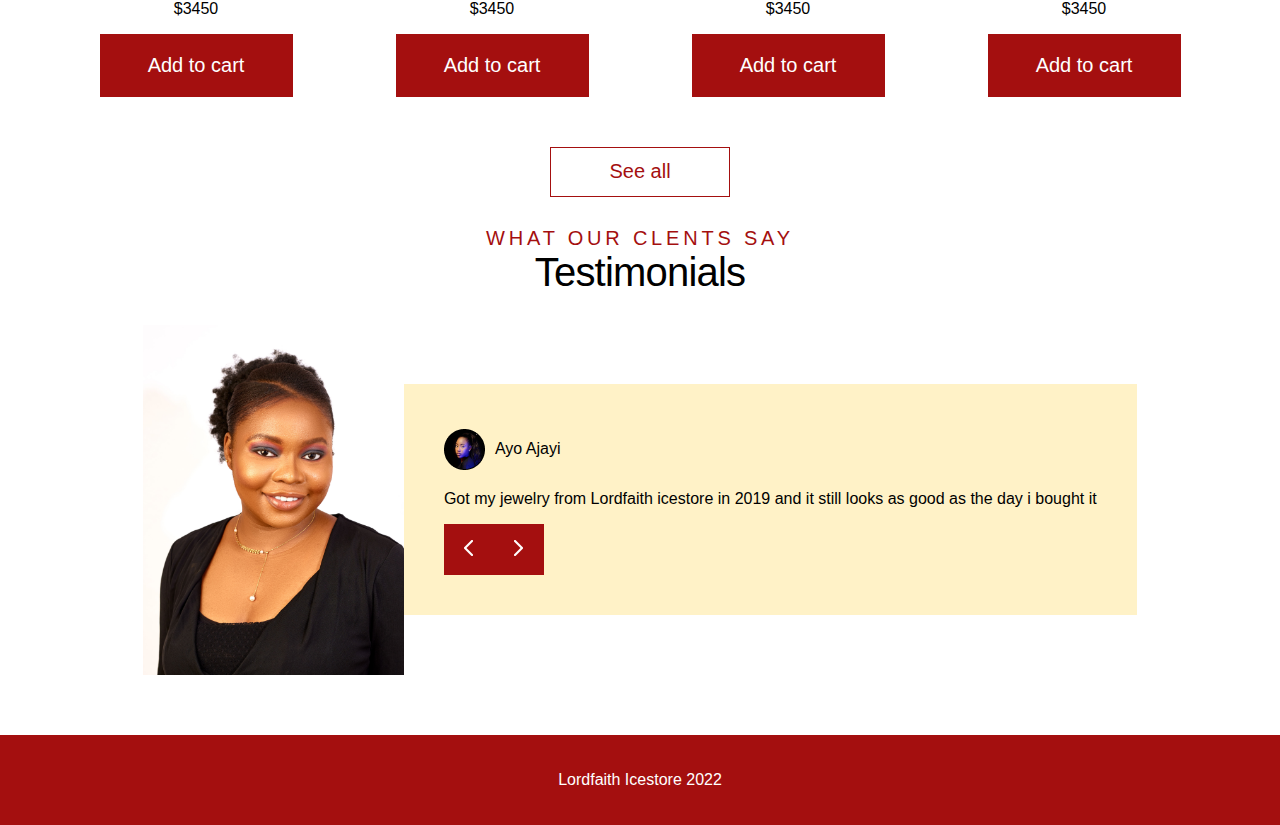
==== commit 1b49555a: "completed intro  section" ====
--- a/index.html
+++ b/index.html
@@ -56,6 +56,12 @@
             <img src="img/Rectangle 21.png" alt="">
             <!-- <img src="img/Rectangle 22.png" alt=""> -->
             <img src="img/Rectangle 23 (2).png" alt="">
+            <img src="img/Rectangle 22.png" alt="">
+            <img src="img/Rectangle 21.png" alt="">
+            <img src="img/Rectangle 23 (2).png" alt="">
+            
+
+            
         </div>
     </div>
     <section class="best__sellers">
--- a/css/style.css
+++ b/css/style.css
@@ -106,6 +106,11 @@
  align-items: center;
  background: #fff6d8;
  flex: 1;
+ overflow-x: scroll;
+}
+
+.intro__imgs::-webkit-scrollbar {
+ display: none;
 }
 
 .intro__imgs>img {
